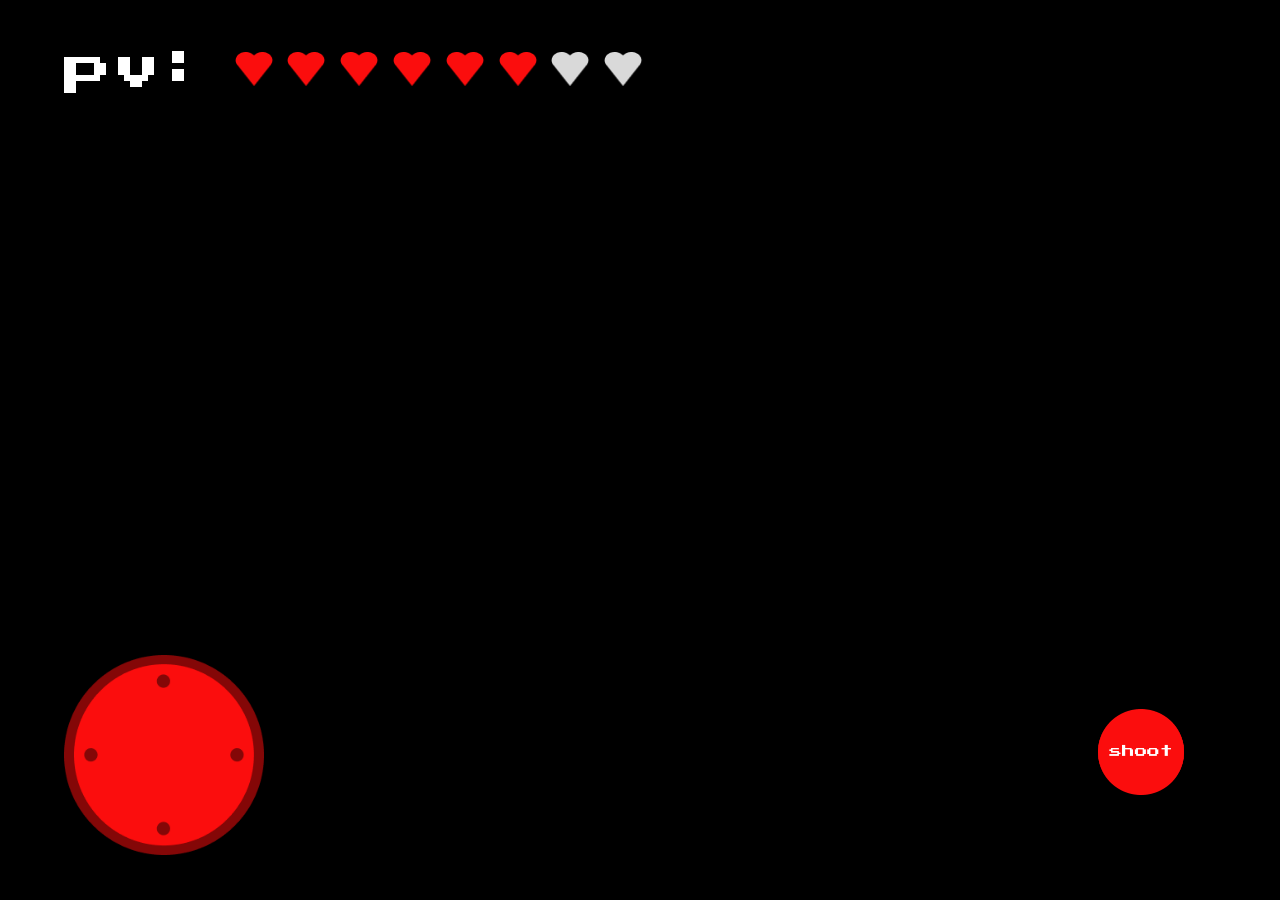
==== manette.html @ e02c5a5b "ajout des fichiers" ====
<!DOCTYPE html>
<html lang="fr">
<head>
    <meta charset="UTF-8">
    <meta name="viewport" content="width=device-width, initial-scale=1.0, maximum-scale=1.0, user-scalable=no">
    <title>labyrainté</title>
    <link href="manette.css" rel="stylesheet">
    <script src="script/manette.js"></script>
    <script src="script/joystick.js"></script>
</head>
<body>

    <div class="health-bar">
        <span class="pv-text">pv:</span>
        <img src="images/life.png" alt="coeur plein" class="heart">
        <img src="images/life.png" alt="coeur plein" class="heart">
        <img src="images/life.png" alt="coeur plein" class="heart">
        <img src="images/life.png" alt="coeur plein" class="heart">
        <img src="images/life.png" alt="coeur plein" class="heart">
        <img src="images/life.png" alt="coeur plein" class="heart">
        <img src="images/lifeloss.png" alt="coeur vide" class="heart">
        <img src="images/lifeloss.png" alt="coeur vide" class="heart">
    </div>

    <div class="controls-area">
        
        <div class="joystick-wrapper">
            <img src="images/bg-joystick.png" alt="fond joystick" class="joystick-bg">
            <img src="images/joystick.png" alt="joystick" class="joystick-stick" id="joystick" draggable="false">
        </div>

        <div class="action-buttons">
            <div class="btn-shoot-wrapper">
                <img src="images/shoot.png" alt="bouton tirer" class="action-btn" id="shoot">
            </div>
        </div>

    </div>

</body>
</html>
---- manette.css ----
/* Réinitialisation de base et couleurs */

@font-face{
    src : url("fonts/PressStart2P-Regular.ttf");
    font-family: "pressStart";
}
body {
    font-family: "pressStart";
    margin: 0;
    padding: 0;
    background-color: #000;
    color: #fff;
    width: 100vw;
    height: 100vh;
    overflow: hidden; /* Empêche le défilement */
    position: relative;
    user-select: none; /* Empêche la sélection de texte sur mobile */
}

/* ----- BARRE DE VIE (En haut à gauche) ----- */
.health-bar {
    position: absolute;
    top: 5%;
    left: 5%;
    display: flex;
    align-items: center;
    gap: 1vw; /* Espace proportionnel entre les cœurs */
}

.pv-text {
    font-size: clamp(1.5rem, 4vw, 3rem);
    margin-right: 1vw;
}

.heart {
    /* S'adapte à l'écran : min 15px, max 40px */
    width: clamp(15px, 3.5vw, 40px); 
    height: auto;
    object-fit: contain;
}

/* ----- CONTRÔLES (En bas) ----- */
.controls-area {
    position: absolute;
    bottom: 5%;
    left: 5%;
    right: 5%;
    display: flex;
    justify-content: space-between; /* Joystick à gauche, boutons à droite */
    align-items: flex-end;
}

/* Joystick */
.joystick-wrapper {
    position: relative;
    width: clamp(100px, 25vw, 200px);
    aspect-ratio: 1 / 1; /* Garde le conteneur carré */
    align-items: center;
}

.joystick-bg, .joystick-stick {
    position: absolute;
    object-fit: contain;
}

.joystick-bg{
    width:100%;
    height:auto;
}

.joystick-stick{
    top: 50%;
    left: 50%;
    transform: translate(-50%, -50%);
    width:90%;
    height:auto;
}

/* Boutons d'action */
.action-buttons {
    display: flex;
    align-items: flex-end;
    gap: 2vw;
}

.btn-shoot-wrapper {
    /* Permet de surélever le bouton "shoot" par rapport au bouton "collect" */
    margin-bottom: 40%; 
}

.action-btn {
    width: clamp(80px, 20vw, 150px);
    height: auto;
    object-fit: contain;
    cursor: pointer;
}

/* Effet de clic visuel pour mobile */
.action-btn:active {
    transform: scale(0.95);
}
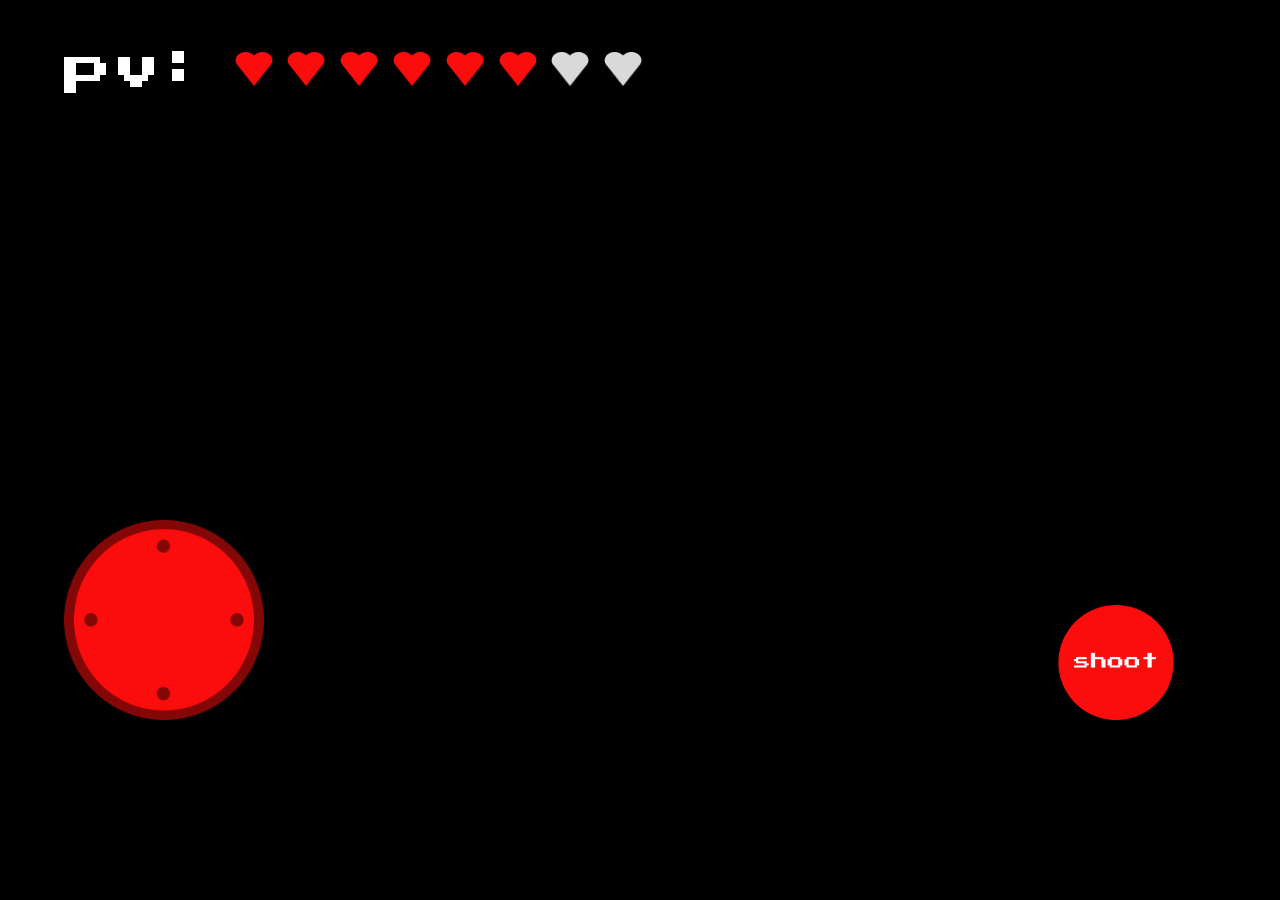
==== commit 39b10f1a: "gestion de l'orientation + soin de l'erreur en cas de code incomplet" ====
--- a/manette.html
+++ b/manette.html
@@ -9,7 +9,9 @@
     <script src="script/joystick.js"></script>
 </head>
 <body>
-
+    <div id="orientationOverlay">
+        <h2 class="orientationText">Pour jouer à labyrainté, mets ton téléphone en more paysage.</h2>
+    </div>
     <div class="health-bar">
         <span class="pv-text">pv:</span>
         <img src="images/life.png" alt="coeur plein" class="heart">
--- a/manette.css
+++ b/manette.css
@@ -42,7 +42,7 @@
 /* ----- CONTRÔLES (En bas) ----- */
 .controls-area {
     position: absolute;
-    bottom: 5%;
+    bottom: 20%;
     left: 5%;
     right: 5%;
     display: flex;
@@ -77,19 +77,9 @@
 }
 
 /* Boutons d'action */
-.action-buttons {
-    display: flex;
-    align-items: flex-end;
-    gap: 2vw;
-}
-
-.btn-shoot-wrapper {
-    /* Permet de surélever le bouton "shoot" par rapport au bouton "collect" */
-    margin-bottom: 40%; 
-}
 
 .action-btn {
-    width: clamp(80px, 20vw, 150px);
+    width: clamp(100px, 20vw, 200px);
     height: auto;
     object-fit: contain;
     cursor: pointer;
@@ -98,4 +88,27 @@
 /* Effet de clic visuel pour mobile */
 .action-btn:active {
     transform: scale(0.95);
+}
+
+#orientationOverlay{
+    visibility: hidden;
+    background-color: rgba(0, 0, 0, 0.7);
+    z-index: 1;
+    position: absolute;
+    width: 100%;
+    height: 100%;
+    padding: 0 1rem 0;
+}
+
+#orientationOverlay .orientationText{
+    top: 40%;
+    position: relative;
+    width: 90%;
+    text-align: center;
+}
+
+@media screen and (orientation: portrait){
+    #orientationOverlay{
+        visibility: visible;
+    }
 }
